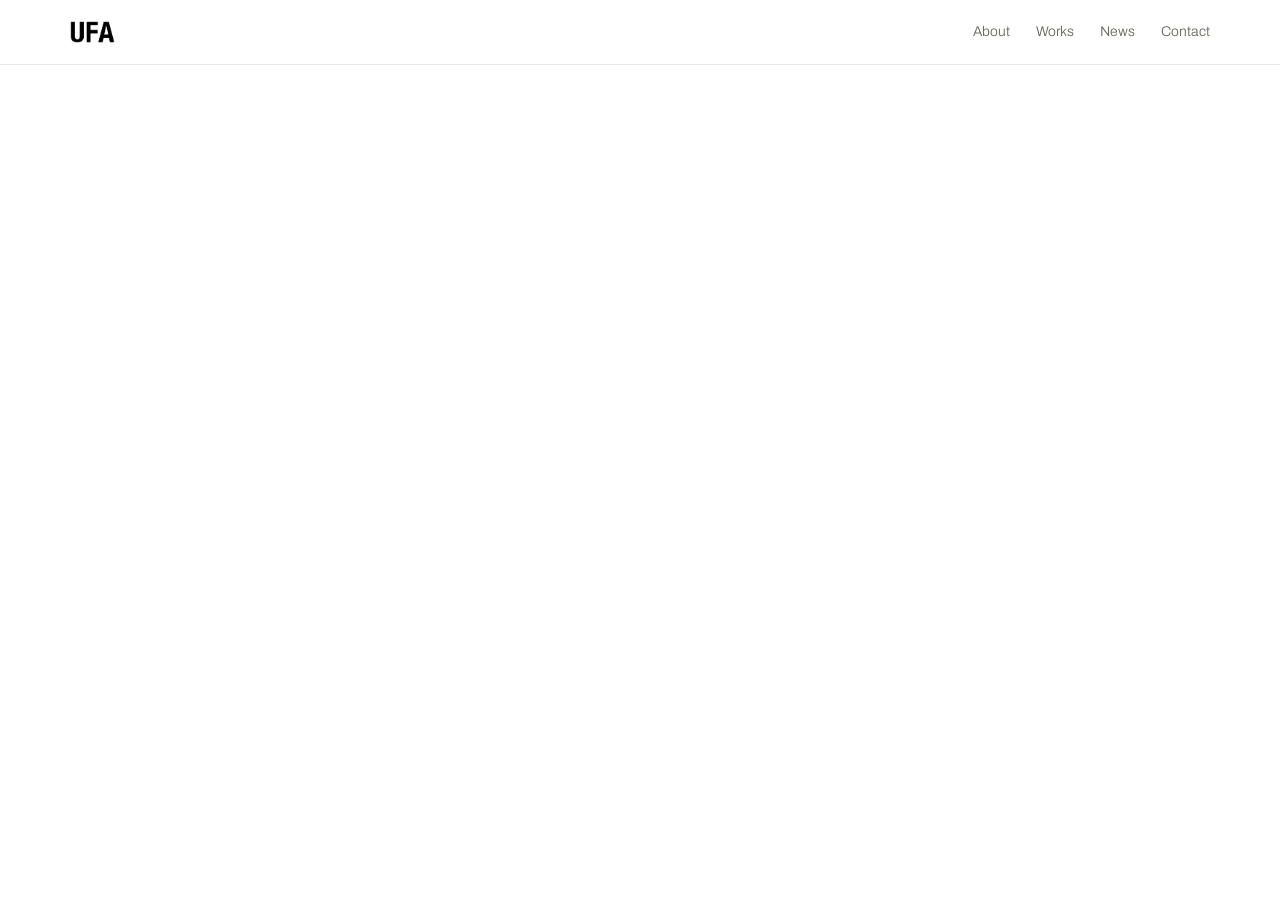
==== index.html @ d016edba "Remove hero photo for now, use standard nav bar for consistent logo position across pages" ====
<!doctype html>
<html lang="ja">
<head>
<meta charset="utf-8">
<meta name="viewport" content="width=device-width, initial-scale=1">
<title>UFA</title>
<meta name="description" content="UFA一級建築士事務所（梅川元一 + 布施遼）の作品集。">
<link rel="preconnect" href="https://fonts.googleapis.com">
<link rel="stylesheet" href="https://fonts.googleapis.com/css2?family=Archivo:wght@300;400;500;600;700&family=Noto+Sans+JP:wght@300;400;500;600&display=swap">
<link rel="stylesheet" href="style.css">
</head>
<body>

<div style="width:100%;min-height:100vh;display:flex;flex-direction:column;">

  <div class="nav-outer">
    <div class="wrap nav-inner">
      <a href="index.html" style="display:flex;align-items:center;"><img src="assets/logo.png" style="height:22px;width:auto;display:block;" alt="UFA"></a>
      <div class="navlinks">
        <a class="navlink" href="about.html">About</a>
        <a class="navlink" href="works.html">Works</a>
        <a class="navlink" href="news.html">News</a>
        <a class="navlink" href="contact.html">Contact</a>
      </div>
    </div>
  </div>

  <div style="flex:1;width:100%;background:var(--ground);"></div>

</div>
</body>
</html>
---- style.css ----
:root{ --ground:#FFFFFF; --panel:#FCFCFB; --ink:#524F48; --muted:#9c988d; --sub:#6b675c; --line:#EAE8E2; }
*{box-sizing:border-box;}
html,body{margin:0;height:100%;}
html{overflow-y:scroll;}
body{background:var(--ground);color:var(--ink);font-family:'Noto Sans JP','Archivo',-apple-system,sans-serif;-webkit-font-smoothing:antialiased;}
h1,h2,h3,p{margin:0;}
a{color:inherit;text-decoration:none;}
button{font:inherit;}
img{max-width:100%;}

.wrap{max-width:min(94vw,1800px);margin:0 auto;width:100%;box-sizing:border-box;}

.nav-outer{position:sticky;top:0;z-index:40;width:100%;background:rgba(255,255,255,0.94);backdrop-filter:blur(6px);border-bottom:1px solid var(--line);}
.nav-inner{padding:20px 32px;display:flex;align-items:center;justify-content:space-between;}
.navlinks{display:flex;gap:26px;align-items:center;}
.navlink{font-family:'Archivo',sans-serif;font-weight:300;font-size:14px;color:var(--sub);padding:4px 0;border-bottom:1px solid transparent;}
.navlink:hover{color:var(--ink);border-color:var(--ink);}
.navlink.on{color:var(--ink);border-color:var(--ink);}

.label{font-family:'Archivo',sans-serif;font-weight:300;font-size:20px;color:var(--ink);}

.footer-outer{width:100%;border-top:1px solid var(--line);}
.footer-inner{padding:24px 32px;display:flex;align-items:center;justify-content:center;flex-wrap:wrap;gap:10px;}
.footer-copy{font-family:'Noto Sans JP',sans-serif;font-size:11.5px;color:var(--muted);}

/* home feed */
.work-title{font-family:'Archivo',sans-serif;font-weight:300;font-size:14px;letter-spacing:.03em;color:var(--sub);}
.work-card:hover .work-img{opacity:.92;}
.work-img{transition:opacity .2s;}

/* works index */
.g-title{font-family:'Archivo',sans-serif;font-weight:400;font-size:22px;line-height:1.3;color:var(--ink);}
.g-meta{font-family:'Noto Sans JP',sans-serif;font-weight:300;font-size:14px;line-height:1.5;color:var(--muted);margin:0;}
.g-card:hover .g-img{opacity:.85;}
.g-img{transition:opacity .2s;}
.works-list{display:flex;flex-direction:column;}
.works-row{display:flex;align-items:flex-start;justify-content:flex-end;gap:56px;padding:90px 0;}
.works-row:first-child{padding-top:56px;}
.works-row-text{width:260px;flex-shrink:0;display:flex;flex-direction:column;gap:8px;}
.g-thumb{width:300px;flex-shrink:0;aspect-ratio:5/4;overflow:hidden;background:var(--panel);}

/* project detail sticky info bar */
.project-bar{position:sticky;top:64px;z-index:30;width:100%;background:rgba(255,255,255,0.94);backdrop-filter:blur(6px);border-bottom:1px solid var(--line);}
.project-bar-inner{padding:16px 32px;display:flex;flex-direction:column;gap:6px;}
.project-title{font-family:'Archivo',sans-serif;font-weight:300;font-size:23px;color:var(--ink);letter-spacing:.01em;}
.project-meta{font-family:'Noto Sans JP',sans-serif;font-weight:300;font-size:13px;color:var(--muted);}

/* gallery */
.gallery-wrap{width:100%;background:var(--panel);}
.gallery-img{width:100%;height:auto;max-height:82vh;object-fit:contain;display:block;margin:0 auto;}
.gallery-nav{display:flex;justify-content:center;align-items:center;gap:40px;padding:14px 0 0;}
.arrow-btn{border:none;background:none;color:var(--ink);cursor:pointer;display:flex;align-items:center;justify-content:center;opacity:.5;transition:opacity .2s;padding:6px;}
.arrow-btn:hover{opacity:1;}
.arrow-btn svg{width:20px;height:20px;display:block;}

/* overview text */
.overview-grid{display:grid;grid-template-columns:1fr 1fr;gap:40px;}
.overview-jp{font-family:'Noto Sans JP',sans-serif;font-weight:400;font-size:14.5px;line-height:2;color:var(--sub);}
.overview-en{font-family:'Noto Sans JP',sans-serif;font-weight:300;font-size:13px;line-height:1.9;color:var(--muted);}
.overview-heading{font-family:'Archivo',sans-serif;font-weight:500;font-size:17px;color:var(--ink);margin-bottom:20px;}

/* about */
.about-grid{display:grid;grid-template-columns:1fr 1fr;gap:48px;}
.about-photo{width:128px;height:128px;object-fit:cover;display:block;}
.about-name{font-family:'Archivo',sans-serif;font-weight:300;font-size:17px;color:var(--ink);}
.about-role{font-family:'Noto Sans JP',sans-serif;font-size:12px;color:var(--muted);}
.about-row{display:flex;gap:16px;font-family:'Noto Sans JP',sans-serif;font-size:13.5px;color:var(--sub);}
.about-year{flex-shrink:0;color:var(--muted);}

/* contact */
.field label{font-family:'Archivo',sans-serif;font-weight:600;font-size:11px;letter-spacing:.06em;color:var(--muted);}
.field input,.field textarea{font-family:'Noto Sans JP',sans-serif;font-size:15px;color:var(--ink);border:1px solid var(--line);background:var(--ground);border-radius:2px;padding:12px 14px;width:100%;outline:none;}
.field input:focus,.field textarea:focus{border-color:var(--ink);}
.btn{font-family:'Archivo',sans-serif;font-weight:600;font-size:13px;letter-spacing:.03em;}

@media (max-width:820px){
  .navlinks{gap:14px !important;}
  .navlink{font-size:11.5px !important;}
  .wrap{padding-left:20px !important;padding-right:20px !important;}
  .about-grid{grid-template-columns:1fr !important;}
  .overview-grid{grid-template-columns:1fr !important;}
}
@media (max-width:700px){
  .works-row{flex-direction:column-reverse;gap:16px;padding:48px 0;}
  .g-thumb,.works-row-text{width:100%;}
}
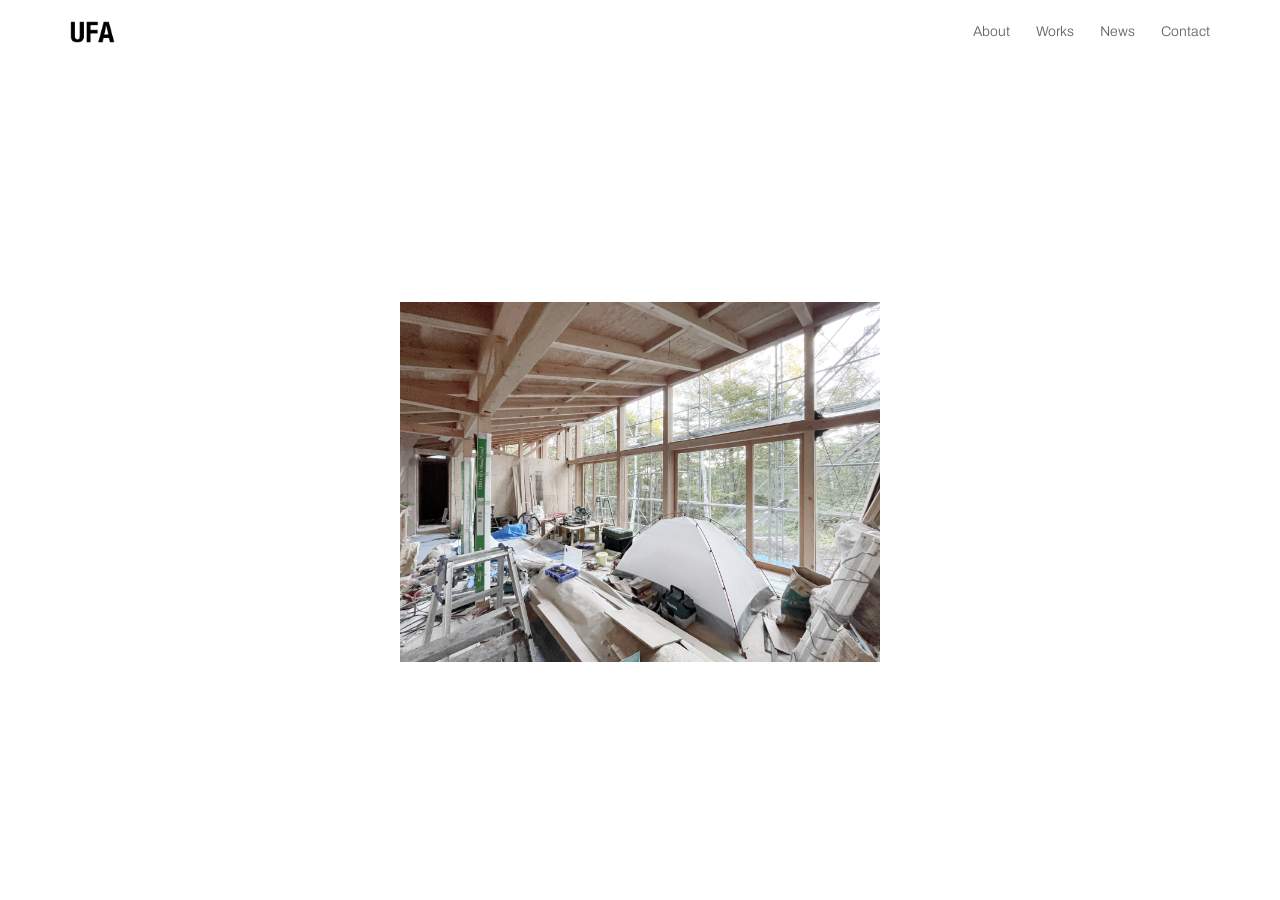
==== commit 5158a887: "Add small random top photo on homepage" ====
--- a/index.html
+++ b/index.html
@@ -25,8 +25,17 @@
     </div>
   </div>
 
-  <div style="flex:1;width:100%;background:var(--ground);"></div>
+  <div style="flex:1;width:100%;background:var(--ground);display:flex;align-items:center;justify-content:center;padding:40px 32px;">
+    <img id="top-photo" alt="" style="width:100%;max-width:480px;aspect-ratio:4/3;object-fit:cover;display:block;">
+  </div>
 
 </div>
+<script>
+(function(){
+  var photos = ["assets/top/top-01.jpg", "assets/top/top-02.jpg"];
+  var pick = photos[Math.floor(Math.random() * photos.length)];
+  document.getElementById('top-photo').src = pick;
+})();
+</script>
 </body>
 </html>
--- a/style.css
+++ b/style.css
@@ -10,7 +10,7 @@
 
 .wrap{max-width:min(94vw,1800px);margin:0 auto;width:100%;box-sizing:border-box;}
 
-.nav-outer{position:sticky;top:0;z-index:40;width:100%;background:rgba(255,255,255,0.94);backdrop-filter:blur(6px);border-bottom:1px solid var(--line);}
+.nav-outer{position:sticky;top:0;z-index:40;width:100%;background:rgba(255,255,255,0.94);backdrop-filter:blur(6px);}
 .nav-inner{padding:20px 32px;display:flex;align-items:center;justify-content:space-between;}
 .navlinks{display:flex;gap:26px;align-items:center;}
 .navlink{font-family:'Archivo',sans-serif;font-weight:300;font-size:14px;color:var(--sub);padding:4px 0;border-bottom:1px solid transparent;}
@@ -19,7 +19,7 @@
 
 .label{font-family:'Archivo',sans-serif;font-weight:300;font-size:20px;color:var(--ink);}
 
-.footer-outer{width:100%;border-top:1px solid var(--line);}
+.footer-outer{width:100%;}
 .footer-inner{padding:24px 32px;display:flex;align-items:center;justify-content:center;flex-wrap:wrap;gap:10px;}
 .footer-copy{font-family:'Noto Sans JP',sans-serif;font-size:11.5px;color:var(--muted);}
 
@@ -40,7 +40,7 @@
 .g-thumb{width:300px;flex-shrink:0;aspect-ratio:5/4;overflow:hidden;background:var(--panel);}
 
 /* project detail sticky info bar */
-.project-bar{position:sticky;top:64px;z-index:30;width:100%;background:rgba(255,255,255,0.94);backdrop-filter:blur(6px);border-bottom:1px solid var(--line);}
+.project-bar{position:sticky;top:64px;z-index:30;width:100%;background:rgba(255,255,255,0.94);backdrop-filter:blur(6px);}
 .project-bar-inner{padding:16px 32px;display:flex;flex-direction:column;gap:6px;}
 .project-title{font-family:'Archivo',sans-serif;font-weight:300;font-size:23px;color:var(--ink);letter-spacing:.01em;}
 .project-meta{font-family:'Noto Sans JP',sans-serif;font-weight:300;font-size:13px;color:var(--muted);}
@@ -48,9 +48,11 @@
 /* gallery */
 .gallery-wrap{width:100%;background:var(--panel);}
 .gallery-img{width:100%;height:auto;max-height:82vh;object-fit:contain;display:block;margin:0 auto;}
-.gallery-nav{display:flex;justify-content:center;align-items:center;gap:40px;padding:14px 0 0;}
-.arrow-btn{border:none;background:none;color:var(--ink);cursor:pointer;display:flex;align-items:center;justify-content:center;opacity:.5;transition:opacity .2s;padding:6px;}
+.gallery-nav{height:0;}
+.arrow-btn{position:fixed;top:50%;transform:translateY(-50%);width:44px;height:44px;border:none;background:none;color:var(--ink);cursor:pointer;display:flex;align-items:center;justify-content:center;opacity:.5;transition:opacity .2s;z-index:20;}
 .arrow-btn:hover{opacity:1;}
+#gallery-prev{left:16px;}
+#gallery-next{right:16px;}
 .arrow-btn svg{width:20px;height:20px;display:block;}
 
 /* overview text */
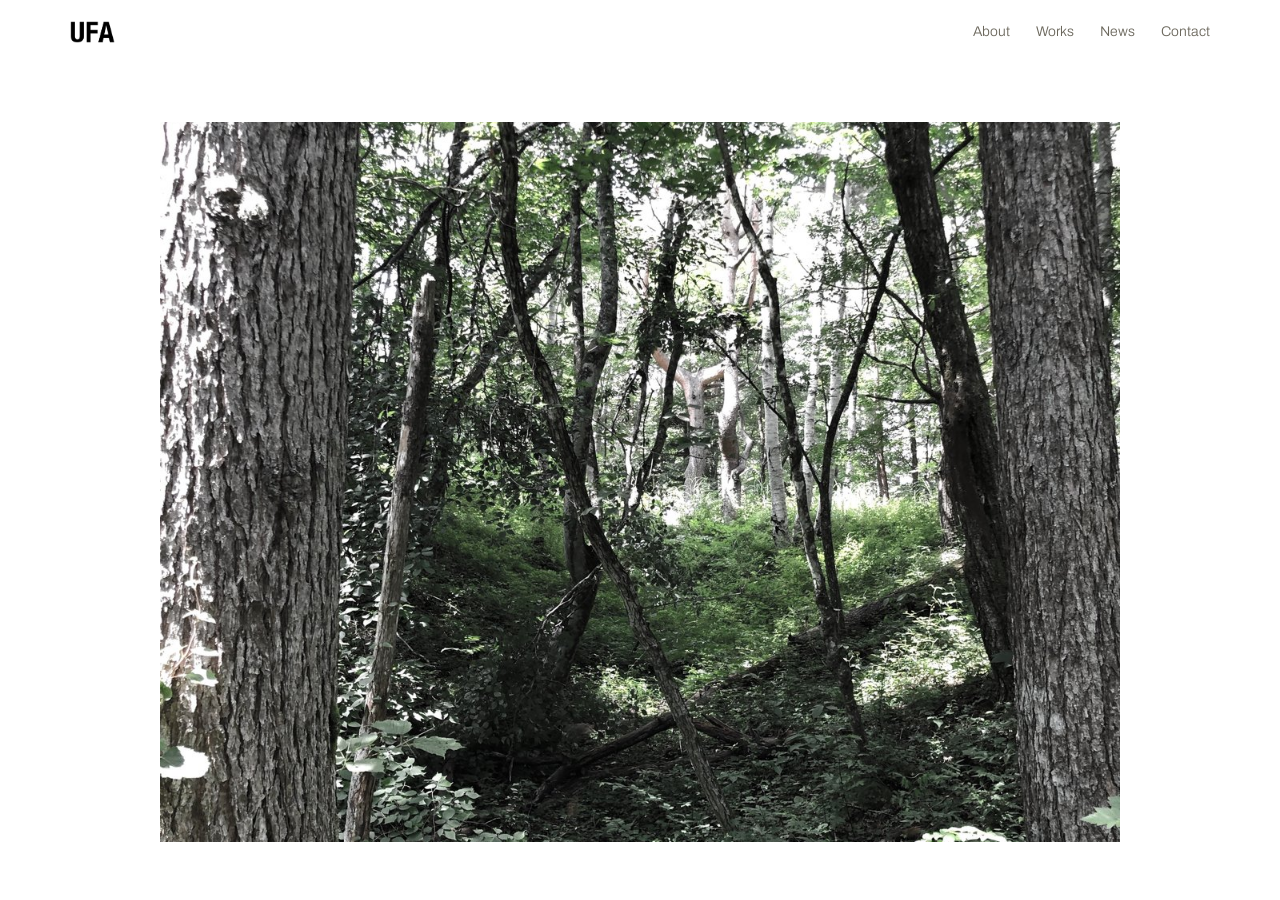
==== commit 0e852e41: "Enlarge homepage random photo to about double size Co-Authored-By: Claude Sonnet 5 <noreply@anthropi" ====
--- a/index.html
+++ b/index.html
@@ -26,7 +26,7 @@
   </div>
 
   <div style="flex:1;width:100%;background:var(--ground);display:flex;align-items:center;justify-content:center;padding:40px 32px;">
-    <img id="top-photo" alt="" style="width:100%;max-width:480px;aspect-ratio:4/3;object-fit:cover;display:block;">
+    <img id="top-photo" alt="" style="width:100%;max-width:960px;aspect-ratio:4/3;object-fit:cover;display:block;">
   </div>
 
 </div>
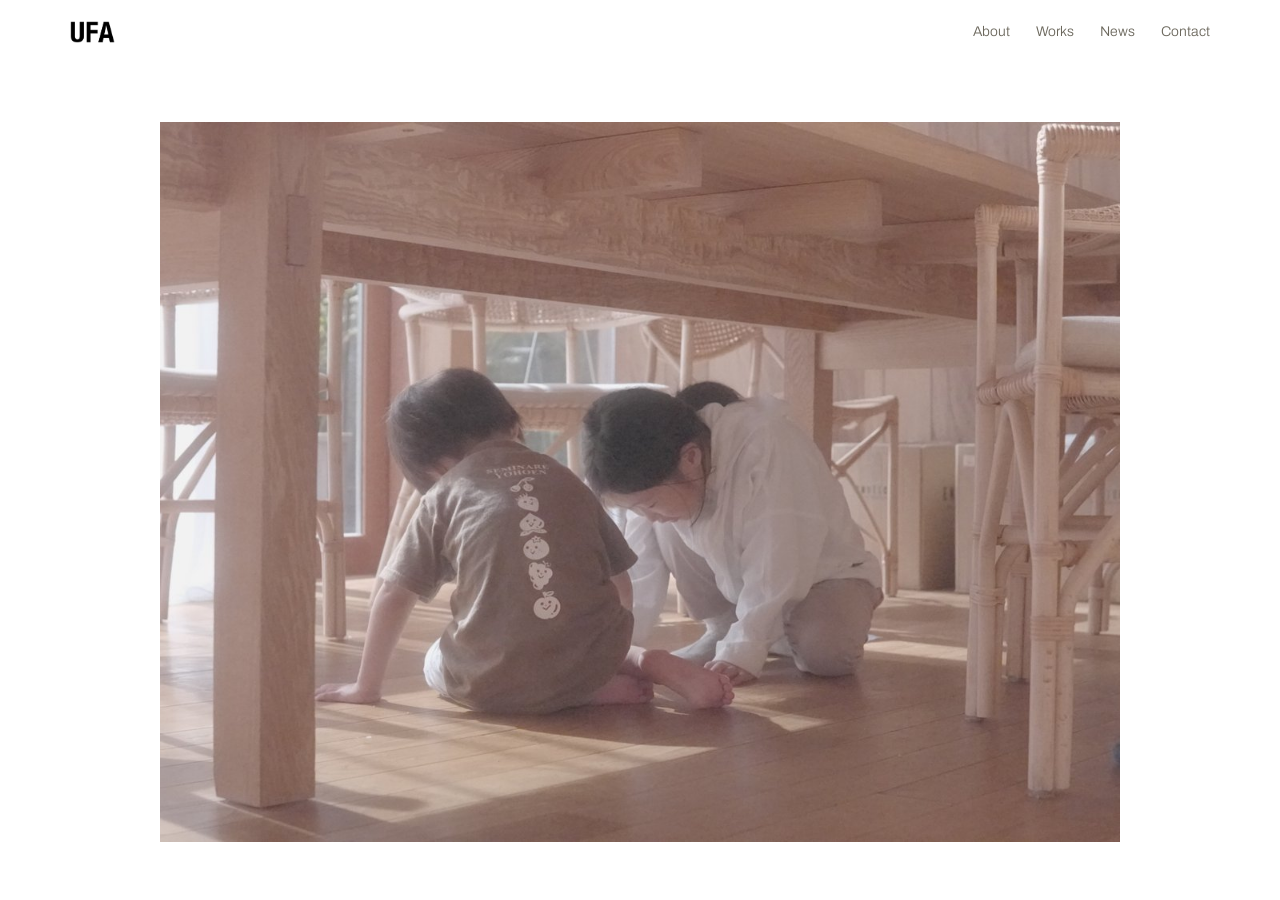
==== commit 74782cb6: "Add 4 more photos to homepage random rotation Co-Authored-By: Claude Sonnet 5 <noreply@anthropic.com" ====
--- a/index.html
+++ b/index.html
@@ -32,7 +32,7 @@
 </div>
 <script>
 (function(){
-  var photos = ["assets/top/top-01.jpg", "assets/top/top-02.jpg"];
+  var photos = ["assets/top/top-01.jpg", "assets/top/top-02.jpg", "assets/top/top-03.jpg", "assets/top/top-04.jpg", "assets/top/top-05.jpg", "assets/top/top-06.jpg"];
   var pick = photos[Math.floor(Math.random() * photos.length)];
   document.getElementById('top-photo').src = pick;
 })();
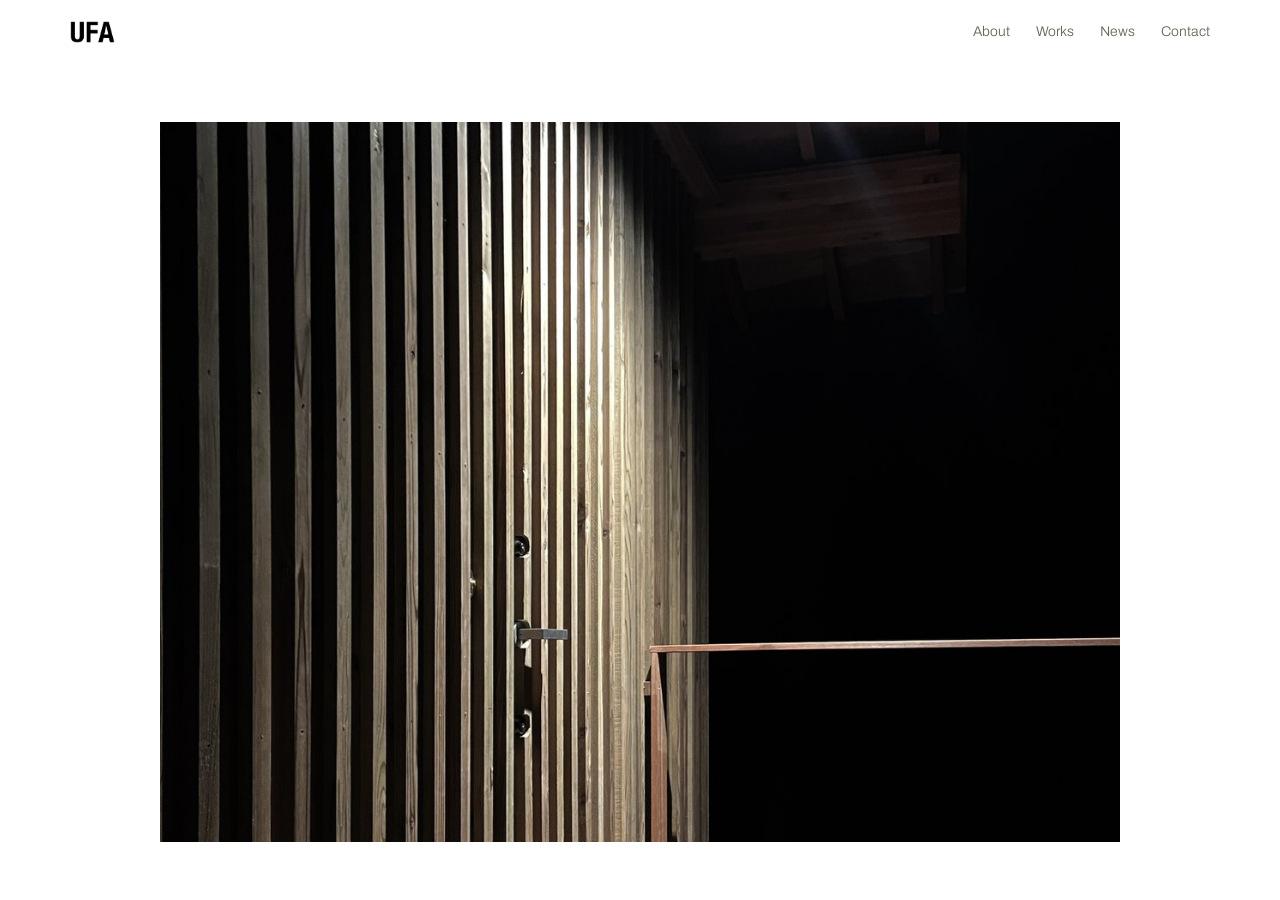
==== commit 54e43b1d: "Add one more photo to homepage random rotation Co-Authored-By: Claude Sonnet 5 <noreply@anthropic.co" ====
--- a/index.html
+++ b/index.html
@@ -32,7 +32,7 @@
 </div>
 <script>
 (function(){
-  var photos = ["assets/top/top-01.jpg", "assets/top/top-02.jpg", "assets/top/top-03.jpg", "assets/top/top-04.jpg", "assets/top/top-05.jpg", "assets/top/top-06.jpg"];
+  var photos = ["assets/top/top-01.jpg", "assets/top/top-02.jpg", "assets/top/top-03.jpg", "assets/top/top-04.jpg", "assets/top/top-05.jpg", "assets/top/top-06.jpg", "assets/top/top-07.jpg"];
   var pick = photos[Math.floor(Math.random() * photos.length)];
   document.getElementById('top-photo').src = pick;
 })();
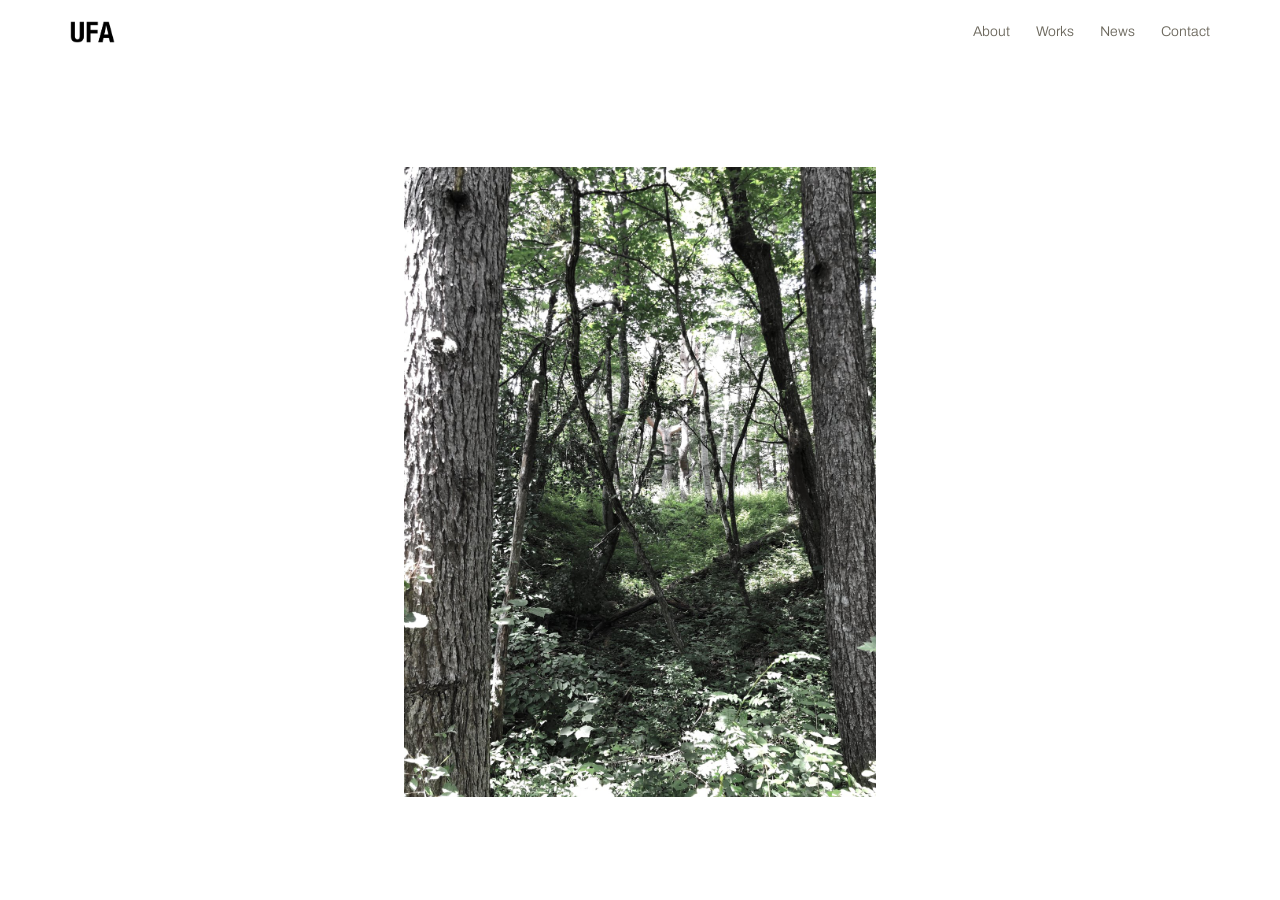
==== commit a5858813: "Show homepage photo uncropped; drop city detail from Kawaguchiko location Co-Authored-By: Claude Son" ====
--- a/index.html
+++ b/index.html
@@ -26,7 +26,7 @@
   </div>
 
   <div style="flex:1;width:100%;background:var(--ground);display:flex;align-items:center;justify-content:center;padding:40px 32px;">
-    <img id="top-photo" alt="" style="width:100%;max-width:960px;aspect-ratio:4/3;object-fit:cover;display:block;">
+    <img id="top-photo" alt="" style="max-width:960px;max-height:70vh;width:auto;height:auto;display:block;">
   </div>
 
 </div>
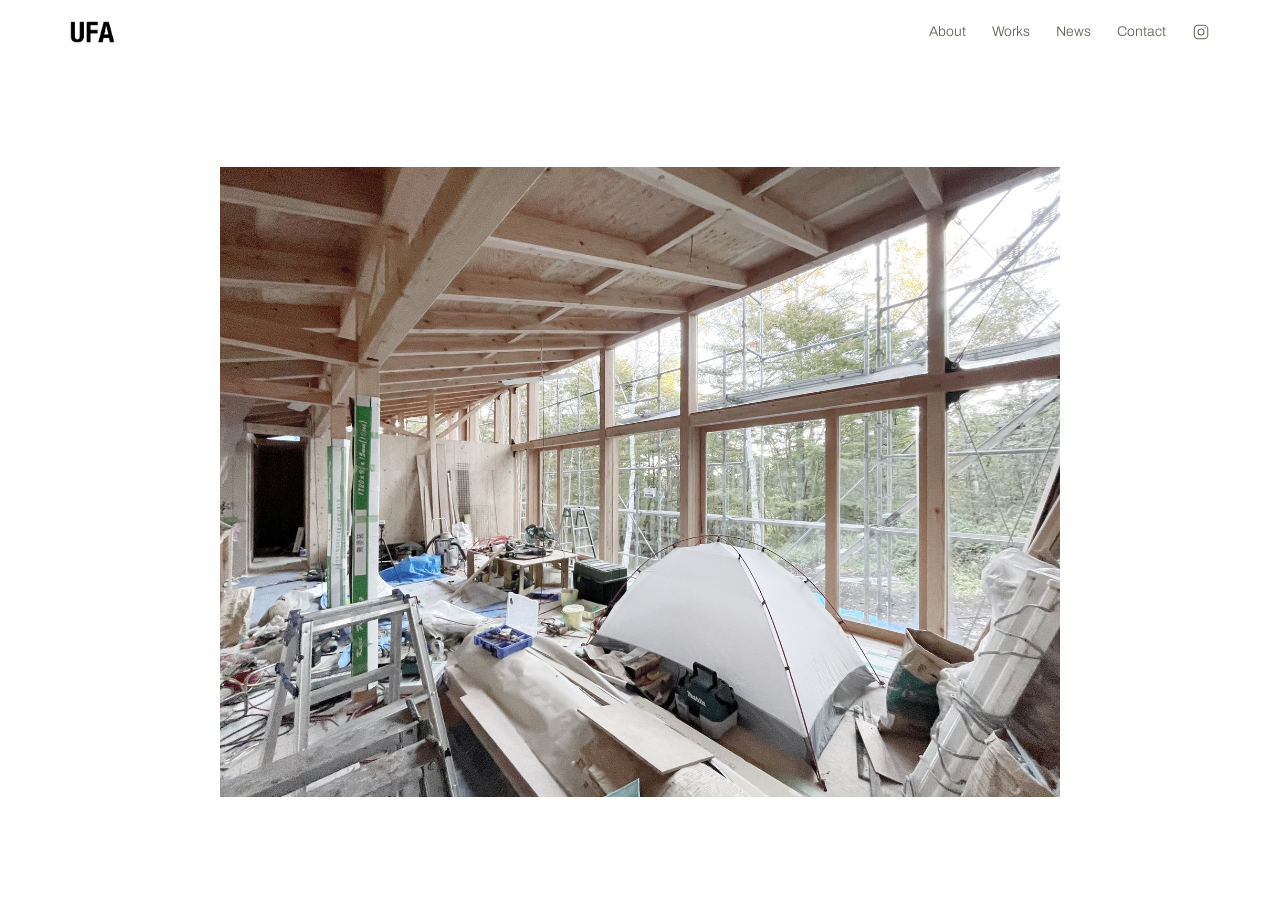
==== commit 15e24d38: "Add Instagram link to site navigation Co-Authored-By: Claude Sonnet 5 <noreply@anthropic.com>" ====
--- a/index.html
+++ b/index.html
@@ -21,6 +21,7 @@
         <a class="navlink" href="works.html">Works</a>
         <a class="navlink" href="news.html">News</a>
         <a class="navlink" href="contact.html">Contact</a>
+        <a class="ig-link" href="https://www.instagram.com/ufa_umekawa_fuse/" target="_blank" rel="noopener" aria-label="Instagram"><svg viewBox="0 0 24 24" fill="none" stroke="currentColor" stroke-width="1.4"><rect x="3" y="3" width="18" height="18" rx="5"/><circle cx="12" cy="12" r="4"/><circle cx="17.5" cy="6.5" r="0.8" fill="currentColor" stroke="none"/></svg></a>
       </div>
     </div>
   </div>
--- a/style.css
+++ b/style.css
@@ -16,6 +16,9 @@
 .navlink{font-family:'Archivo',sans-serif;font-weight:300;font-size:14px;color:var(--sub);padding:4px 0;border-bottom:1px solid transparent;}
 .navlink:hover{color:var(--ink);border-color:var(--ink);}
 .navlink.on{color:var(--ink);border-color:var(--ink);}
+.ig-link{display:flex;align-items:center;color:var(--sub);}
+.ig-link:hover{color:var(--ink);}
+.ig-link svg{width:18px;height:18px;display:block;}
 
 .label{font-family:'Archivo',sans-serif;font-weight:300;font-size:20px;color:var(--ink);}
 
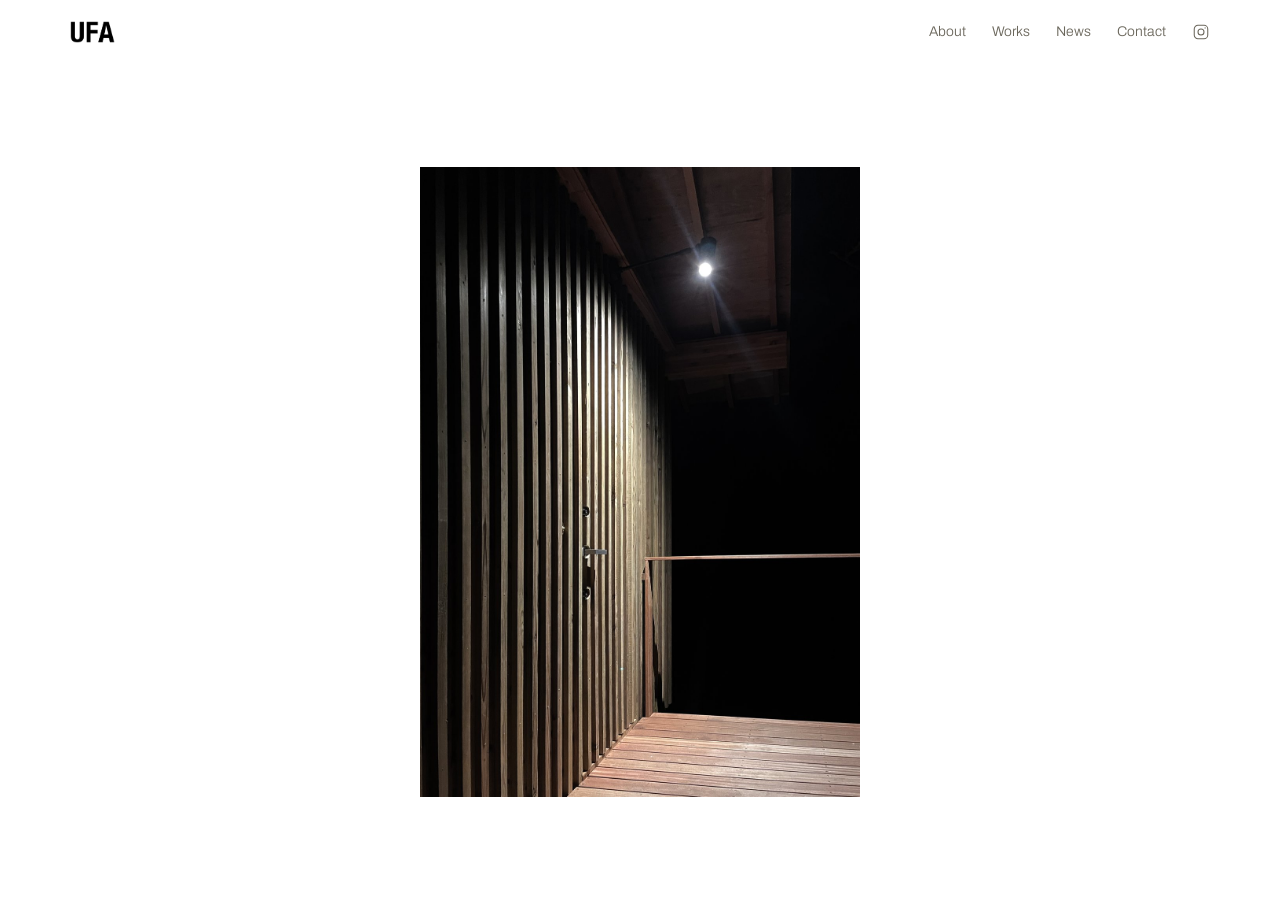
==== commit 1c3ab44e: "Add top-08 to the top page photo rotation Co-Authored-By: Claude Sonnet 5.5 <noreply@anthropic.com>" ====
--- a/index.html
+++ b/index.html
@@ -33,7 +33,7 @@
 </div>
 <script>
 (function(){
-  var photos = ["assets/top/top-01.jpg", "assets/top/top-02.jpg", "assets/top/top-03.jpg", "assets/top/top-04.jpg", "assets/top/top-05.jpg", "assets/top/top-06.jpg", "assets/top/top-07.jpg"];
+  var photos = ["assets/top/top-01.jpg", "assets/top/top-02.jpg", "assets/top/top-03.jpg", "assets/top/top-04.jpg", "assets/top/top-05.jpg", "assets/top/top-06.jpg", "assets/top/top-07.jpg", "assets/top/top-08.jpg"];
   var pick = photos[Math.floor(Math.random() * photos.length)];
   document.getElementById('top-photo').src = pick;
 })();
--- a/style.css
+++ b/style.css
@@ -32,8 +32,8 @@
 .work-img{transition:opacity .2s;}
 
 /* works index */
-.g-title{font-family:'Archivo',sans-serif;font-weight:400;font-size:22px;line-height:1.3;color:var(--ink);}
-.g-meta{font-family:'Noto Sans JP',sans-serif;font-weight:300;font-size:14px;line-height:1.5;color:var(--muted);margin:0;}
+.g-title{font-family:'Archivo',sans-serif;font-weight:300;font-size:23px;line-height:1.3;color:var(--ink);letter-spacing:.01em;}
+.g-meta{font-family:'Noto Sans JP',sans-serif;font-weight:300;font-size:13px;line-height:1.5;color:var(--muted);margin:0;}
 .g-card:hover .g-img{opacity:.85;}
 .g-img{transition:opacity .2s;}
 .works-list{display:flex;flex-direction:column;}
@@ -60,9 +60,9 @@
 
 /* overview text */
 .overview-grid{display:grid;grid-template-columns:1fr 1fr;gap:40px;}
-.overview-jp{font-family:'Noto Sans JP',sans-serif;font-weight:400;font-size:14.5px;line-height:2;color:var(--sub);}
+.overview-jp{font-family:'Noto Sans JP',sans-serif;font-weight:300;font-size:13px;line-height:2;color:var(--muted);}
 .overview-en{font-family:'Noto Sans JP',sans-serif;font-weight:300;font-size:13px;line-height:1.9;color:var(--muted);}
-.overview-heading{font-family:'Archivo',sans-serif;font-weight:500;font-size:17px;color:var(--ink);margin-bottom:20px;}
+.overview-heading{font-family:'Archivo',sans-serif;font-weight:300;font-size:23px;color:var(--ink);letter-spacing:.01em;margin-bottom:20px;}
 
 /* about */
 .about-grid{display:grid;grid-template-columns:1fr 1fr;gap:48px;}
@@ -71,6 +71,10 @@
 .about-role{font-family:'Noto Sans JP',sans-serif;font-size:12px;color:var(--muted);}
 .about-row{display:flex;gap:16px;font-family:'Noto Sans JP',sans-serif;font-size:13.5px;color:var(--sub);}
 .about-year{flex-shrink:0;color:var(--muted);}
+.about-label{font-family:'Archivo',sans-serif;font-weight:600;font-size:11px;letter-spacing:.08em;color:var(--muted);text-transform:uppercase;}
+.award-item{display:flex;flex-direction:column;gap:3px;color:var(--sub);}
+.award-item:hover{color:var(--ink);}
+.award-sub{color:var(--muted);font-size:12.5px;}
 
 /* contact */
 .field label{font-family:'Archivo',sans-serif;font-weight:600;font-size:11px;letter-spacing:.06em;color:var(--muted);}
@@ -84,6 +88,13 @@
   .wrap{padding-left:20px !important;padding-right:20px !important;}
   .about-grid{grid-template-columns:1fr !important;}
   .overview-grid{grid-template-columns:1fr !important;}
+  .g-title{font-size:15px !important;}
+  .g-meta{font-size:11.5px !important;}
+  .project-title{font-size:15px !important;}
+  .project-meta{font-size:11.5px !important;}
+  .overview-heading{font-size:15px !important;}
+  .overview-jp{font-size:11.5px !important;}
+  .overview-en{font-size:11.5px !important;}
 }
 @media (max-width:700px){
   .works-row{flex-direction:column-reverse;gap:16px;padding:48px 0;}
